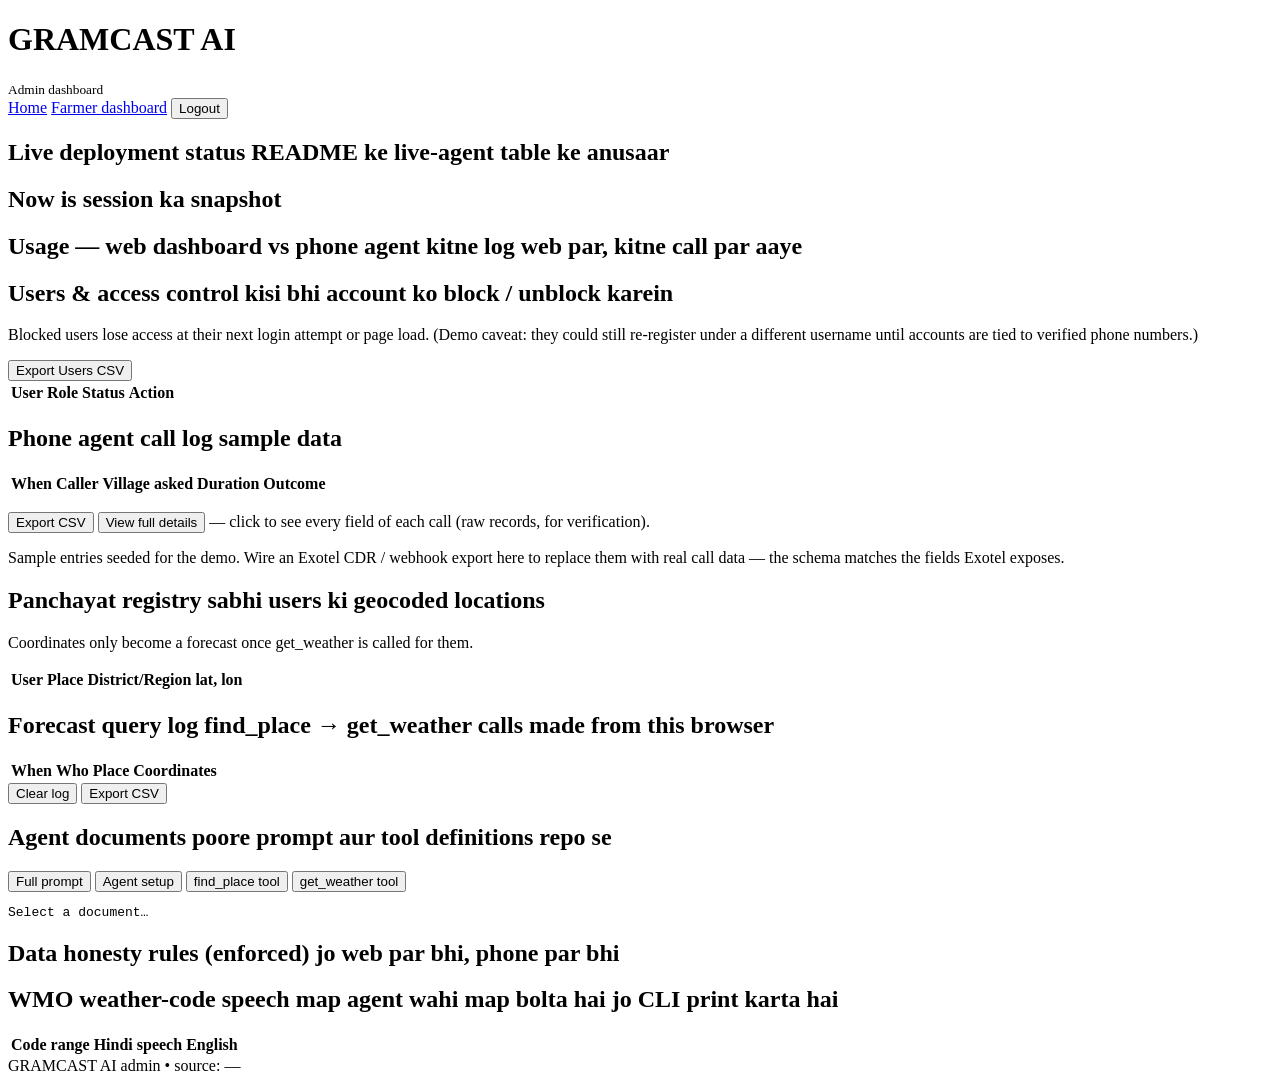
==== admin.html @ e7174a96 "Add admin panel call-log details and CSV exports Admin dashboard: click 'View full details' to inspe" ====
<!DOCTYPE html>
<html lang="en">
<head>
  <meta charset="UTF-8">
  <meta name="viewport" content="width=device-width, initial-scale=1.0">
  <title>Admin dashboard — GRAMCAST AI</title>
  <link rel="stylesheet" href="styles.css">
</head>
<body>
  <div class="container">
    <div class="topbar">
      <div class="brand">
        <h1>GRAMCAST AI</h1> <small>Admin dashboard</small>
      </div>
      <nav class="topnav">
        <a href="index.html">Home</a>
        <a href="dashboard.html">Farmer dashboard</a>
        <button class="btn-out" id="logoutBtn">Logout</button>
      </nav>
    </div>

    <!-- system status -->
    <section class="card">
      <h2>Live deployment status <span class="hi-sub">README ke live-agent table ke anusaar</span></h2>
      <div class="grid cols-4" id="statusGrid"></div>
      <dl class="kv mt" id="factsList"></dl>
    </section>

    <section class="card">
      <h2>Now <span class="hi-sub">is session ka snapshot</span></h2>
      <div class="grid cols-5" id="statGrid"></div>
    </section>

    <!-- usage: web vs calls -->
    <section class="card">
      <h2>Usage — web dashboard vs phone agent <span class="hi-sub">kitne log web par, kitne call par aaye</span></h2>
      <div class="grid cols-4" id="usageGrid"></div>
      <p class="provenance" id="usageNote"></p>
    </section>

    <!-- users & block -->
    <section class="card">
      <h2>Users & access control <span class="hi-sub">kisi bhi account ko block / unblock karein</span></h2>
      <p class="sub">Blocked users lose access at their next login attempt or page load. (Demo caveat: they could still re-register under a different username until accounts are tied to verified phone numbers.)</p>
      <div class="provenance sm"><button class="btn sm ok" id="exportUsersBtn">Export Users CSV</button></div>
      <table id="userTable"><thead><tr><th>User</th><th>Role</th><th>Status</th><th>Action</th></tr></thead><tbody></tbody></table>
    </section>

    <!-- agent call log -->
    <section class="card">
      <h2>Phone agent call log <span class="chip warn">sample data</span></h2>
      <table id="callTable"><thead><tr><th>When</th><th>Caller</th><th>Village asked</th><th>Duration</th><th>Outcome</th></tr></thead><tbody></tbody></table>
      <p class="provenance"><button class="btn sm ok" id="exportCallLogBtn">Export CSV</button> <button class="btn sm" id="viewCallDetailsBtn">View full details</button> — click to see every field of each call (raw records, for verification).</p>
      <div class="provenance">Sample entries seeded for the demo. Wire an Exotel CDR / webhook export here to replace them with real call data — the schema matches the fields Exotel exposes.</div>
    </section>

    <style>
      #callDetailsCard.hidden { display: none; }
      #callDetailsTable td { font-size: 0.82rem; word-break: break-all; padding: 5px 8px; }
      #callDetailsTable tbody tr:nth-child(even) { background: #f7faf8; }
      .hidden { display: none !important; }
    </style>

    <!-- call log details (raw records inspection) -->
    <section class="card hidden" id="callDetailsCard">
      <h2>Call log — full records <span class="hi-sub">raw call data ke details (csv / excel me download ke liye)</span></h2>
      <p class="provenance">Raw call records with every field. Export as CSV for verification and record-keeping.</p>
      <div class="provenance sm"><button class="btn sm" id="exportCallDetailsBtn">Download all records as CSV</button> <button class="btn sm" id="closeCallDetailsBtn">Close</button></div>
      <table id="callDetailsTable"><thead><tr><th>Field</th><th>Value</th></tr></thead><tbody></tbody></table>
    </section>

    <!-- locations registry -->
    <section class="card">
      <h2>Panchayat registry <span class="hi-sub">sabhi users ki geocoded locations</span></h2>
      <p class="sub">Coordinates only become a forecast once get_weather is called for them.</p>
      <table id="locTable"><thead><tr><th>User</th><th>Place</th><th>District/Region</th><th>lat, lon</th></tr></thead><tbody></tbody></table>
    </section>

    <!-- forecast log -->
    <section class="card">
      <h2>Forecast query log <span class="hi-sub">find_place → get_weather calls made from this browser</span></h2>
      <table id="logTable"><thead><tr><th>When</th><th>Who</th><th>Place</th><th>Coordinates</th></tr></thead><tbody></tbody></table>
      <div class="provenance sm"><button class="btn danger sm mt" id="clearLogBtn">Clear log</button> <button class="btn sm ok mt" id="exportLogBtn">Export CSV</button></div></section>

    <!-- repo documents -->
    <section class="card">
      <h2>Agent documents <span class="hi-sub">poore prompt aur tool definitions repo se</span></h2>
      <div class="tabs">
        <button class="on" data-doc="prompts/GRAMCAST_PROMPT.md">Full prompt</button>
        <button data-doc="config/agent_setup.md">Agent setup</button>
        <button data-doc="tools/find_place.md">find_place tool</button>
        <button data-doc="tools/get_weather.md">get_weather tool</button>
      </div>
      <pre class="config" id="docView">Select a document…</pre>
    </section>

    <!-- guardrails -->
    <section class="card">
      <h2>Data honesty rules (enforced) <span class="hi-sub">jo web par bhi, phone par bhi</span></h2>
      <ul id="rules" style="line-height:1.9; font-size:0.92rem; padding-left:18px;"></ul>
    </section>

    <!-- WMO reference -->
    <section class="card">
      <h2>WMO weather-code speech map <span class="hi-sub">agent wahi map bolta hai jo CLI print karta hai</span></h2>
      <table id="wmoTable"><thead><tr><th>Code range</th><th>Hindi speech</th><th>English</th></tr></thead><tbody></tbody></table>
    </section>

    <div class="footer">
      GRAMCAST AI admin • source: <span id="srcLine">—</span>
    </div>
  </div>

  <script src="app.js"></script>
  <script>
    const session = GC.auth.requireRole("admin");
    if (session) {
      document.getElementById("logoutBtn").addEventListener("click", GC.auth.logout);

      /* ---- deployment facts ---- */
      const cards = [
        ["Agent", GC.FACTS.agent],
        ["Deployment", GC.FACTS.deploy],
        ["Phone", GC.FACTS.phone],
        ["Status", "Active • 24/7"],
      ];
      document.getElementById("statusGrid").innerHTML = cards.map(c =>
        '<div class="day-card stat"><div class="l" style="color:var(--muted); font-size:0.8rem;">' + c[0] +
        '</div><div style="font-weight:700; margin-top:4px; word-break:break-all;">' + GC.esc(c[1]) + "</div></div>").join("");

      document.getElementById("factsList").innerHTML = [
        ["Agent", GC.FACTS.agent], ["Deployment", GC.FACTS.deploy],
        ["Telephony", GC.FACTS.telephony], ["Voice", GC.FACTS.voice],
        ["Default language", GC.FACTS.language], ["Forecast source", GC.FACTS.source],
        ["Tools", "find_place (geocoding) → get_weather (forecast)"],
      ].map(p => "<dt>" + p[0] + "</dt><dd>" + GC.esc(p[1]) + "</dd>").join("");

      /* ---- stats ---- */
      const users = GC.store.get("users", []);
      const allLocs = [];
      users.forEach(u => GC.store.get("locs_" + u.id, []).forEach(l => allLocs.push({ user: u.name, ...l })));
      const log = GC.store.get("forecast_log", []);
      const today = new Date().toISOString().slice(0, 10);
      const todays = log.filter(x => (x.at || "").slice(0, 10) === today).length;

      /* ---- call log: sample seed (replace with Exotel CDR sync) ---- */
      if (!GC.store.get("call_log", null)) {
        const d = 24 * 60 * 60 * 1000, now = Date.now();
        GC.store.set("call_log", [
          { caller: "+91 987*** 421", village: "Bhondsi, Gurugram, Haryana",  dur: "0:42", at: new Date(now - 0.2*d).toISOString(), outcome: "answered" },
          { caller: "+91 981*** 037", village: "Begusarai, Bihar",            dur: "1:07", at: new Date(now - 0.4*d).toISOString(), outcome: "answered" },
          { caller: "+91 946*** 914", village: "Bhundsi (unresolved)",        dur: "0:19", at: new Date(now - 1.1*d).toISOString(), outcome: "answered" },
          { caller: "+91 958*** 556", village: "Panipat, Haryana",            dur: "0:31", at: new Date(now - 1.9*d).toISOString(), outcome: "answered" },
          { caller: "+91 946*** 914", village: "Bhundsi (unresolved)",        dur: "0:12", at: new Date(now - 2.2*d).toISOString(), outcome: "no forecast data" },
        ]);
      }
      const calls = GC.store.get("call_log", []);
      const callers = [...new Set(calls.map(c => c.caller))];
      const webUsers = [...new Set(log.map(x => x.by).filter(Boolean))];

      function renderStats() {
        const usersNow = GC.store.get("users", []);
        const logNow = GC.store.get("forecast_log", []);
        const todayKey = new Date().toISOString().slice(0, 10);
        document.getElementById("statGrid").innerHTML = [
          ["Users", usersNow.length], ["Blocked users", usersNow.filter(u => u.blocked).length], ["Saved Panchayats", allLocs.length],
          ["Logged queries", logNow.length], ["Queries today", logNow.filter(x => (x.at || "").slice(0, 10) === todayKey).length],
        ["Calls in log", calls.length], ["Call records today", calls.filter(c => (c.at || "").slice(0, 10) === todayKey).length],
        ].map(c => '<div class="day-card stat"><div class="v">' + c[1] + '</div><div class="l">' + c[0] + "</div></div>").join("");
      }
      renderStats();

      /* ---- usage compare: web vs phone ---- */
      document.getElementById("usageGrid").innerHTML = [
        ["Forecast queries on web", log.length, "info"],
        ["People who used the web", webUsers.length, "ok"],
        ["Calls to the voice agent", calls.length, "info"],
        ["People who dialed in", callers.length, "warn"],
      ].map(c => '<div class="day-card stat"><div class="v">' + c[1] + '</div><div class="l">' + c[0] + "</div></div>").join("");
      document.getElementById("usageNote").textContent =
        "Web counts track every find_place → get_weather query in the forecast log (including guests on the landing page). " +
        "Call counts come from the sample call log below until an Exotel CDR feed is connected. " +
        "Call records and users can be exported here as CSV for verification and record-keeping.";

      /* ---- registry ---- */
      const locTb = document.querySelector("#locTable tbody");
      locTb.innerHTML = allLocs.length ? allLocs.map(l =>
        "<tr><td>" + GC.esc(l.user) + "</td><td>" + GC.esc(l.place_name) + "</td><td>" +
        GC.esc([l.district, l.region].filter(Boolean).join(", ") || "—") + "</td><td>" + l.latitude + ", " + l.longitude + "</td></tr>"
      ).join("") : "<tr><td colspan=4>No saved locations yet.</td></tr>";

      /* ---- users & access control ---- */
      function renderUsers() {
        const users2 = GC.store.get("users", []);
        document.querySelector("#userTable tbody").innerHTML = users2.map(u => {
          const self = u.id === session.id;
          return "<tr><td>" + GC.esc(u.name) + " <small style='color:var(--muted)'>@" + GC.esc(u.user) + "</small></td>" +
            '<td><span class="chip ' + (u.role === "admin" ? "ok" : "info") + '">' + GC.esc(u.role) + "</span></td>" +
            '<td><span class="chip ' + (u.blocked ? "bad" : "ok") + '">' + (u.blocked ? "blocked" : "active") + "</span></td>" +
            '<td><button data-act="toggle" data-id="' + u.id + '" class="btn sm ' + (u.blocked ? "out" : "danger") + '" ' +
            (self ? "disabled title='You cannot block your own session'" : "") + ">" +
            (u.blocked ? "Unblock" : "Block") + "</button></td></tr>";
        }).join("");
      }
      renderUsers();
      document.getElementById("exportUsersBtn").addEventListener("click", () => {
        const users = GC.store.get("users", []);
        let csv = "User,Role,Status\n";
        users.forEach(u => {
          csv += GC.esc(u.name) + "," + GC.esc(u.role) + "," + (u.blocked ? "blocked" : "active") + "\n";
        });
        const blob = new Blob([csv], { type: "text/csv;charset=utf-8;" });
        const url = URL.createObjectURL(blob);
        const a = document.createElement("a");
        a.href = url; a.download = "users.csv";
        a.click();
        URL.revokeObjectURL(url);
      });

      document.getElementById("userTable").addEventListener("click", e => {
        const btn = e.target.closest("button[data-act]");
        if (!btn || btn.disabled) return;
        const id = Number(btn.dataset.id);
        const u = GC.store.get("users", []).find(x => x.id === id);
        if (u) GC.auth.setBlocked(id, !u.blocked);
        renderUsers();
        renderStats();
      });
      /* ---- log ---- */
      function renderLog() {
        const rows = GC.store.get("forecast_log", []);
        document.querySelector("#logTable tbody").innerHTML = rows.length ? rows.map(r =>
          "<tr><td>" + GC.esc(r.atText || r.at) + "</td><td>" + GC.esc(r.by) + "</td><td>" + GC.esc(r.place) +
          "</td><td>" + r.lat + ", " + r.lon + "</td></tr>"
        ).join("") : "<tr><td colspan=4>No queries logged yet.</td></tr>";
      }
      renderLog();
      document.getElementById("clearLogBtn").addEventListener("click", () => {
        GC.store.set("forecast_log", []); renderLog();
      });
      document.getElementById("exportLogBtn").addEventListener("click", () => {
        const log = GC.store.get("forecast_log", []);
        let csv = "When,Who,Place,Coordinates\n";
        log.forEach(r => {
          const when = (r.at || "").slice(0, 10);
          csv += when + "," + GC.esc(r.by) + "," + GC.esc(r.place) + "," + r.lat + "," + r.lon + "\n";
        });
        const blob = new Blob([csv], { type: "text/csv;charset=utf-8;" });
        const url = URL.createObjectURL(blob);
        const a = document.createElement("a");
        a.href = url; a.download = "forecast_query_log.csv";
        a.click();
        URL.revokeObjectURL(url);
      });

      /* ---- documents ---- */
      const docView = document.getElementById("docView");
      document.querySelectorAll(".tabs button").forEach(btn => {
        btn.addEventListener("click", async () => {
          document.querySelectorAll(".tabs button").forEach(b => b.classList.remove("on"));
          btn.classList.add("on");
          docView.textContent = "Loading " + btn.dataset.doc + "…";
          try {
            const res = await fetch(btn.dataset.doc);
            if (!res.ok) throw new Error("HTTP " + res.status);
            docView.textContent = await res.text();
          } catch (e) {
            docView.textContent = "Could not load " + btn.dataset.doc + " (" + e.message + ").\n" +
              "Open it directly: " + btn.dataset.doc + " in the repo.";
          }
        });
      });

      /* ---- guardrails from README / prompt ---- */
      document.getElementById("rules").innerHTML = [
        "Open-Meteo model data is the only source; never claim IMD / government provenance.",
        "A location name is not data — without a returned forecast block, answer is the NO DATA message.",
        "Never estimate, interpolate or \"fill in\" a plausible value.",
        "Rain is always probability + intensity, never a guarantee.",
        "WMO weather codes are translated to plain speech (\"halki baarish\", \"tez baarish\").",
        "Confidence is communicated honestly; low confidence is never presented as certain.",
        "Fallback to block forecast is never hidden.",
        "No invented warnings, no guaranteed crop outcomes, no unnecessary personal questions.",
      ].map(r => "<li>" + GC.esc(r) + "</li>").join("");

      /* ---- WMO reference table ---- */
      const wmoRows = [
        ["0–2", "saaf / mainly saaf aasmaan", "Clear / mainly clear"], ["3", "badal chhaaye hue", "Overcast"],
        ["45–48", "kohra", "Fog"], ["51–57", "halki runha / buund", "Light drizzle"],
        ["61–65", "baarish", "Rain"], ["77", "fauwara / baraf ki larhi", "Snow / sleet"],
        ["80–82", "barasi / garaj-chamak", "Rain showers / thunder"], ["86", "outha hua baarish", "Showers"],
        ["95", "gajargur-aandhi", "Thunderstorm"], ["99", "kaada garaj purviandhi", "Severe thunderstorm"],
      ];
      document.querySelector("#wmoTable tbody").innerHTML = wmoRows.map(r =>
        "<tr><td>" + r[0] + "</td><td>" + r[1] + "</td><td>" + r[2] + "</td></tr>").join("");

      /* ---- call log table ---- */
      document.querySelector("#callTable tbody").innerHTML = calls.length ? calls.map(c =>
        "<tr><td>" + new Date(c.at).toLocaleString("en-IN") + "</td><td>" + GC.esc(c.caller) + "</td><td>" + GC.esc(c.village) +
        "</td><td>" + GC.esc(c.dur) + "</td><td><span class=" + (c.outcome === "answered" ? '"chip ok"' : '"chip warn"') + ">" + GC.esc(c.outcome) + "</span></td></tr>"
      ).join("") : "<tr><td colspan=5>No calls yet.</td></tr>";

      /* ---- call log CSV export ---- */
      document.getElementById("exportCallLogBtn").addEventListener("click", () => {
        const calls = GC.store.get("call_log", []);
        let csv = "When,Caller,Village asked,Duration,Outcome\n";
        calls.forEach(c => {
          const when = new Date(c.at).toLocaleString("en-IN");
          csv += when + "," + GC.esc(c.caller) + "," + GC.esc(c.village) + "," + GC.esc(c.dur) + "," + GC.esc(c.outcome) + "\n";
        });
        const blob = new Blob([csv], { type: "text/csv;charset=utf-8;" });
        const url = URL.createObjectURL(blob);
        const a = document.createElement("a");
        a.href = url; a.download = "call_log.csv";
        a.click();
        URL.revokeObjectURL(url);
      });

      /* ---- call log full details view ---- */
      document.getElementById("viewCallDetailsBtn").addEventListener("click", () => {
        const calls = GC.store.get("call_log", []);
        document.getElementById("callDetailsTable").innerHTML =
          "<tr><td colspan=2><strong>" + calls.length + " raw call record(s)</strong></td></tr>" +
          calls.map(c =>
            "<tr><td>Caller</td><td>" + GC.esc(c.caller) + "</td></tr>" +
            "<tr><td>Village asked</td><td>" + GC.esc(c.village) + "</td></tr>" +
            "<tr><td>Duration</td><td>" + GC.esc(c.dur) + "</td></tr>" +
            "<tr><td>When (ISO)</td><td>" + GC.esc(c.at) + "</td></tr>" +
            "<tr><td>When (Local)</td><td>" + new Date(c.at).toLocaleString("en-IN") + "</td></tr>" +
            "<tr><td>Outcome</td><td>" + GC.esc(c.outcome) + "</td></tr>"
          ).join("");
        document.getElementById("callDetailsCard").classList.remove("hidden");
      });
      document.getElementById("closeCallDetailsBtn").addEventListener("click", () => {
        document.getElementById("callDetailsCard").classList.add("hidden");
      });

      /* ---- call log raw records CSV download (verification file) ---- */
      document.getElementById("exportCallDetailsBtn").addEventListener("click", () => {
        const calls = GC.store.get("call_log", []);
        let csv = "When (UTC),Local time,Caller,Village asked,Duration,Outcome,Sample\n";
        if (calls.length === 0) {
          csv += "No records yet.\n";
        } else {
          calls.forEach(c => {
            const whenUTC = c.at || "";
            const local = new Date(c.at).toLocaleString("en-IN");
            const sample = "sample data - wire Exotel CDR feed here";
            csv += whenUTC + "," + local + "," + GC.esc(c.caller) + "," + GC.esc(c.village) +
              "," + GC.esc(c.dur) + "," + GC.esc(c.outcome) + "," + GC.esc(sample) + "\n";
          });
        }
        const blob = new Blob([csv], { type: "text/csv;charset=utf-8;" });
        const url = URL.createObjectURL(blob);
        const a = document.createElement("a");
        a.href = url;
        a.download = "gramcast_call_log_records.csv";
        a.click();
        URL.revokeObjectURL(url);
      });

      document.getElementById("srcLine").textContent = GC.FACTS.source;
    }
  </script>
</body>
</html>
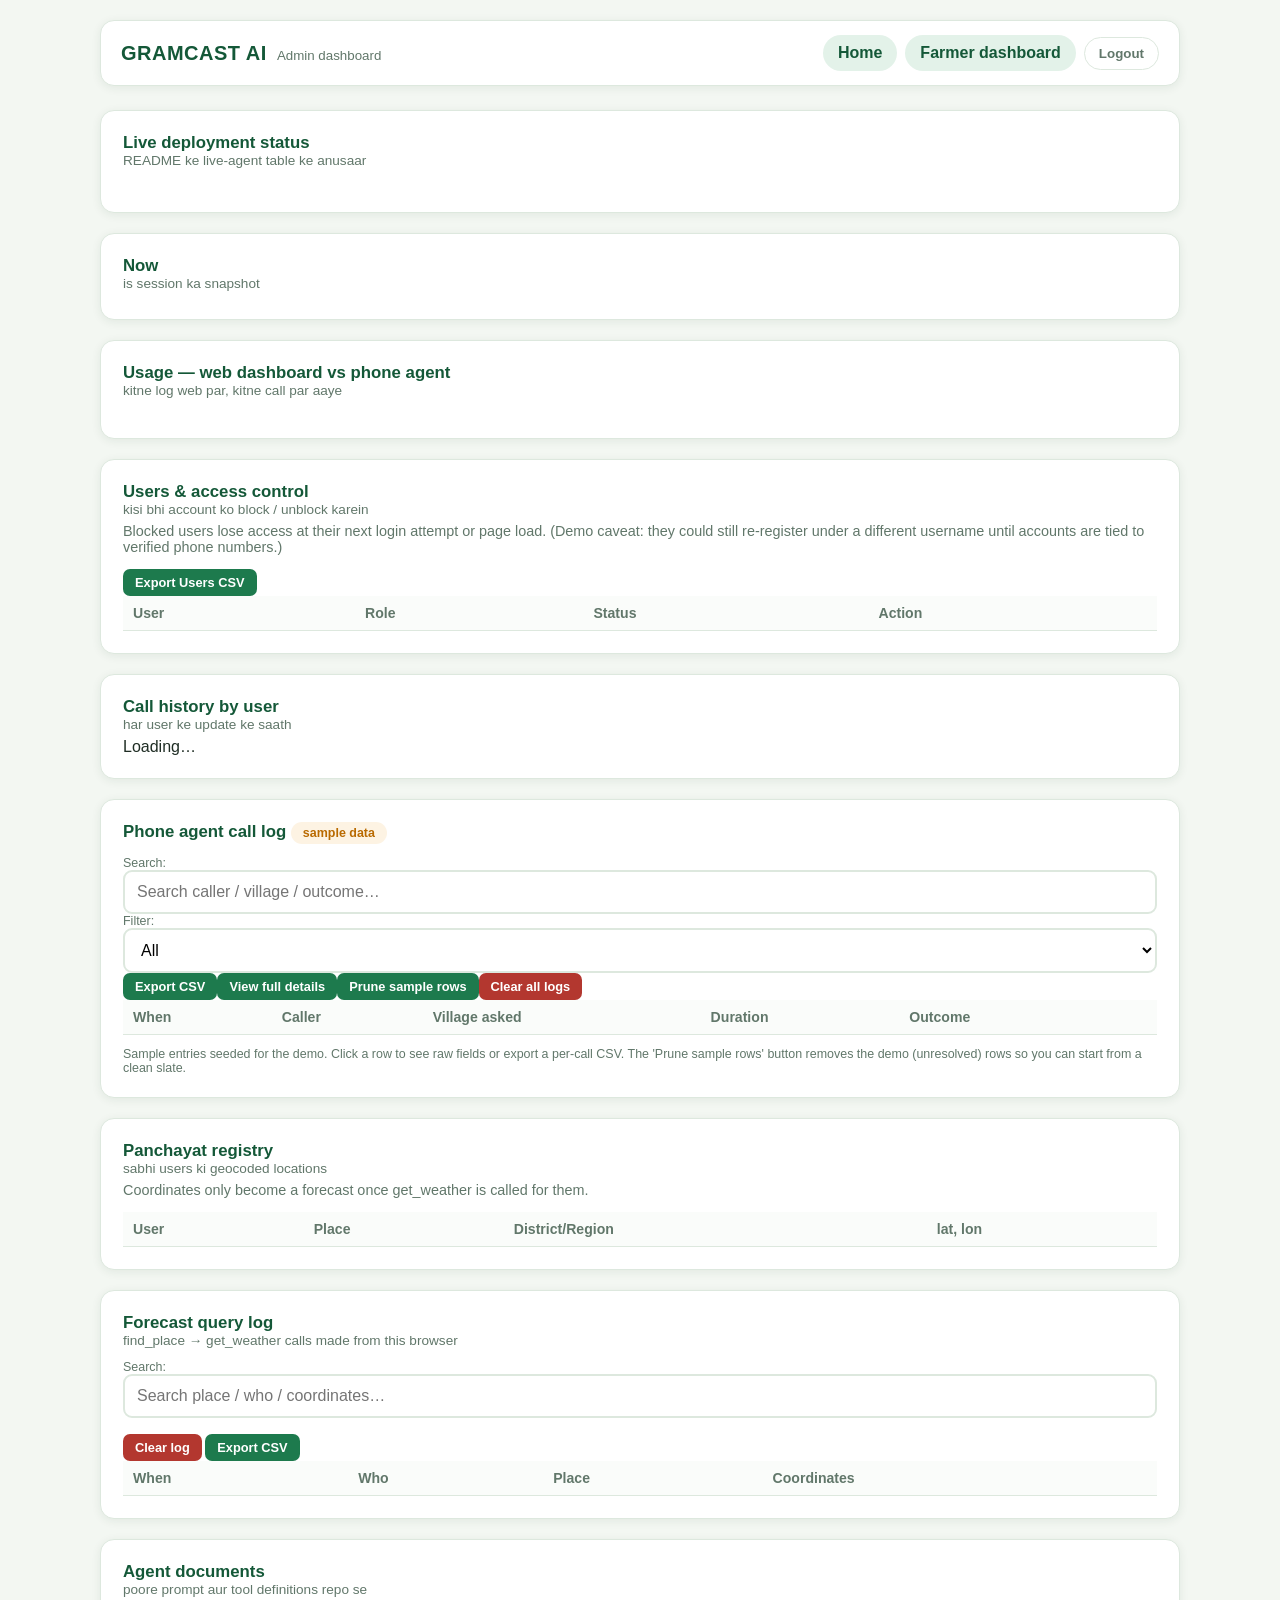
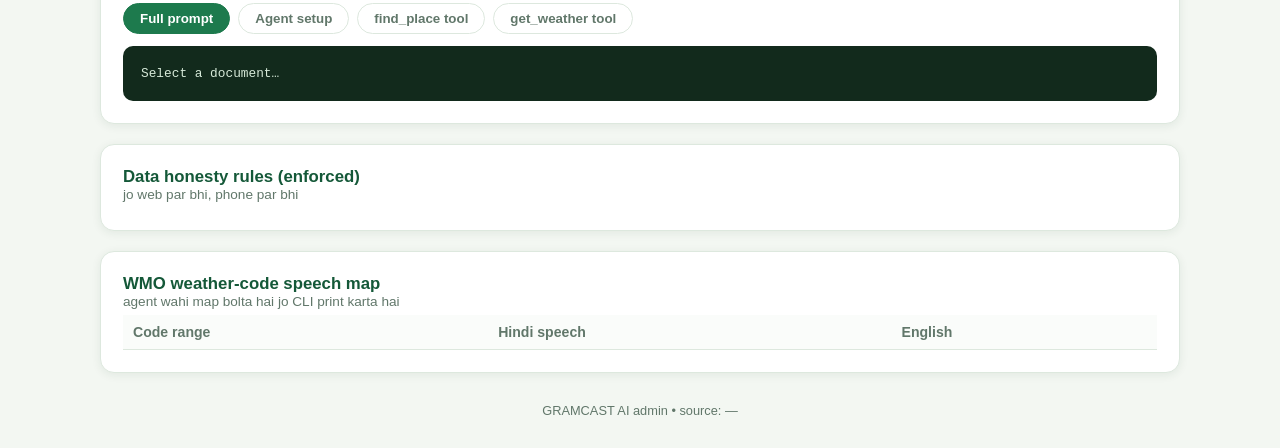
==== commit 766cf1d5: "Professionalize and fix web frontend - Fixed all runtime errors in the GRAMCAST AI web frontend (lan" ====
--- a/admin.html
+++ b/admin.html
@@ -46,13 +46,35 @@
       <table id="userTable"><thead><tr><th>User</th><th>Role</th><th>Status</th><th>Action</th></tr></thead><tbody></tbody></table>
     </section>
 
-    <!-- agent call log -->
-    <section class="card">
+    <!-- user call history card -->
+    <section class="card mt">
+      <h2>Call history by user <span class="hi-sub">har user ke update ke saath</span></h2>
+      <div id="callHistoryBox"><p>Loading…</p></div>
+    </section>
+
+    <section class="card hidden" id="userCallCard" style="display:none;">
+      <h2>Call records — <span id="userHistoryTitle"></span></h2>
+      <div class="provenance sm"><button class="btn sm" id="backToHistory">← Back to user list</button></div>
+      <table id="userCallTable"><thead><tr><th>When</th><th>Caller</th><th>Village asked</th><th>Duration</th><th>Outcome</th></tr></thead><tbody></tbody></table>
+    </section>
+
+    <!-- phone agent call log -->
+    <section class="card mt">
       <h2>Phone agent call log <span class="chip warn">sample data</span></h2>
-      <table id="callTable"><thead><tr><th>When</th><th>Caller</th><th>Village asked</th><th>Duration</th><th>Outcome</th></tr></thead><tbody></tbody></table>
-      <p class="provenance"><button class="btn sm ok" id="exportCallLogBtn">Export CSV</button> <button class="btn sm" id="viewCallDetailsBtn">View full details</button> — click to see every field of each call (raw records, for verification).</p>
-      <div class="provenance">Sample entries seeded for the demo. Wire an Exotel CDR / webhook export here to replace them with real call data — the schema matches the fields Exotel exposes.</div>
-    </section>
+      <div class="provenance sm">Search: <input id="callLogSearch" placeholder="Search caller / village / outcome…"> Filter: <select id="callLogFilter"><option value="">All</option><option value="today">Today</option><option value="answered">Answered</option><option value="no-data">No forecast data</option></select><button class="btn sm ok" id="exportCallLogBtn">Export CSV</button><button class="btn sm" id="viewCallDetailsBtn">View full details</button><button class="btn sm" id="pruneSampleBtn">Prune sample rows</button><button class="btn danger sm" id="clearCallLogBtn">Clear all logs</button></div>
+      <table id="callTable"><thead><tr><th>When</th><th>Caller</th><th>Village asked</th><th>Duration</th><th>Outcome</th><th></th></tr></thead><tbody></tbody></table>
+      <div class="provenance">Sample entries seeded for the demo. Click a row to see raw fields or export a per-call CSV. The 'Prune sample rows' button removes the demo (unresolved) rows so you can start from a clean slate.</div>
+    </section>
+
+    <style>
+      #callDetailsCard.hidden { display: none; }
+      #callDetailsTable td { font-size: 0.82rem; word-break: break-all; padding: 5px 8px; }
+      #callDetailsTable tbody tr:nth-child(even) { background: #f7faf8; }
+      .hidden { display: none !important; }
+      #userCallCard .btn { margin-right: 6px; }
+      .num { width: 1%; white-space: nowrap; text-align: center; }
+      .num button { padding: 4px 8px; }
+    </style>
 
     <style>
       #callDetailsCard.hidden { display: none; }
@@ -77,10 +99,11 @@
     </section>
 
     <!-- forecast log -->
-    <section class="card">
+    <section class="card mt">
       <h2>Forecast query log <span class="hi-sub">find_place → get_weather calls made from this browser</span></h2>
+      <div class="provenance sm">Search: <input id="logSearch" placeholder="Search place / who / coordinates…"> <button class="btn danger sm mt" id="clearLogBtn">Clear log</button> <button class="btn sm ok mt" id="exportLogBtn">Export CSV</button></div>
       <table id="logTable"><thead><tr><th>When</th><th>Who</th><th>Place</th><th>Coordinates</th></tr></thead><tbody></tbody></table>
-      <div class="provenance sm"><button class="btn danger sm mt" id="clearLogBtn">Clear log</button> <button class="btn sm ok mt" id="exportLogBtn">Export CSV</button></div></section>
+    </section>
 
     <!-- repo documents -->
     <section class="card">
@@ -135,51 +158,74 @@
         ["Tools", "find_place (geocoding) → get_weather (forecast)"],
       ].map(p => "<dt>" + p[0] + "</dt><dd>" + GC.esc(p[1]) + "</dd>").join("");
 
-      /* ---- stats ---- */
-      const users = GC.store.get("users", []);
+      /* ---- stats ---- */      const users = GC.store.get("users", []);
       const allLocs = [];
       users.forEach(u => GC.store.get("locs_" + u.id, []).forEach(l => allLocs.push({ user: u.name, ...l })));
       const log = GC.store.get("forecast_log", []);
       const today = new Date().toISOString().slice(0, 10);
       const todays = log.filter(x => (x.at || "").slice(0, 10) === today).length;
-
-      /* ---- call log: sample seed (replace with Exotel CDR sync) ---- */
-      if (!GC.store.get("call_log", null)) {
-        const d = 24 * 60 * 60 * 1000, now = Date.now();
-        GC.store.set("call_log", [
-          { caller: "+91 987*** 421", village: "Bhondsi, Gurugram, Haryana",  dur: "0:42", at: new Date(now - 0.2*d).toISOString(), outcome: "answered" },
-          { caller: "+91 981*** 037", village: "Begusarai, Bihar",            dur: "1:07", at: new Date(now - 0.4*d).toISOString(), outcome: "answered" },
-          { caller: "+91 946*** 914", village: "Bhundsi (unresolved)",        dur: "0:19", at: new Date(now - 1.1*d).toISOString(), outcome: "answered" },
-          { caller: "+91 958*** 556", village: "Panipat, Haryana",            dur: "0:31", at: new Date(now - 1.9*d).toISOString(), outcome: "answered" },
-          { caller: "+91 946*** 914", village: "Bhundsi (unresolved)",        dur: "0:12", at: new Date(now - 2.2*d).toISOString(), outcome: "no forecast data" },
-        ]);
-      }
-      const calls = GC.store.get("call_log", []);
-      const callers = [...new Set(calls.map(c => c.caller))];
-      const webUsers = [...new Set(log.map(x => x.by).filter(Boolean))];
+      const callLog = GC.store.get("call_log", []);
+      const allCallRows = callLog.length ? callLog.map(c => Object.assign({}, c)) : [];
+
+      /* ---- admin-only guards ---- */
+      const isAdmin = GC.auth.requireRole("admin");
+      function adminOnly() {
+        if (!isAdmin) { GC.showAlert("Admin panel only — log in as admin.", "bad"); return false; }
+        return true;
+      }
+      function adminNoChange(fn) {
+        return (e) => { if (!adminOnly()) { e.preventDefault(); e.stopPropagation(); } }
+      }
+      function seedIfEmpty() {
+        if (!GC.store.get("call_log", null)) {
+          const d = 24 * 60 * 60 * 1000, now = Date.now();
+          GC.store.set("call_log", [
+            { caller: "+91 987*** 421", village: "Bhondsi, Gurugram, Haryana",  dur: "0:42", at: new Date(now - 0.2*d).toISOString(), outcome: "answered", sample: "sample data - wire Exotel CDR feed here" },
+            { caller: "+91 981*** 037", village: "Begusarai, Bihar",            dur: "1:07", at: new Date(now - 0.4*d).toISOString(), outcome: "answered", sample: "sample data - wire Exotel CDR feed here" },
+            { caller: "+91 946*** 914", village: "Bhundsi (unresolved)",        dur: "0:19", at: new Date(now - 1.1*d).toISOString(), outcome: "answered", sample: "sample data - wire Exotel CDR feed here" },
+            { caller: "+91 958*** 556", village: "Panipat, Haryana",            dur: "0:31", at: new Date(now - 1.9*d).toISOString(), outcome: "answered", sample: "sample data - wire Exotel CDR feed here" },
+            { caller: "+91 946*** 914", village: "Bhundsi (unresolved)",        dur: "0:12", at: new Date(now - 2.2*d).toISOString(), outcome: "no forecast data", sample: "sample data - wire Exotel CDR feed here" },
+          ]);
+        }
+      }
+      seedIfEmpty();
 
       function renderStats() {
         const usersNow = GC.store.get("users", []);
         const logNow = GC.store.get("forecast_log", []);
         const todayKey = new Date().toISOString().slice(0, 10);
+        const callRows = GC.store.get("call_log", []);
         document.getElementById("statGrid").innerHTML = [
           ["Users", usersNow.length], ["Blocked users", usersNow.filter(u => u.blocked).length], ["Saved Panchayats", allLocs.length],
           ["Logged queries", logNow.length], ["Queries today", logNow.filter(x => (x.at || "").slice(0, 10) === todayKey).length],
-        ["Calls in log", calls.length], ["Call records today", calls.filter(c => (c.at || "").slice(0, 10) === todayKey).length],
+        ["Calls in log", callRows.length], ["Call records today", callRows.filter(c => (c.at || "").slice(0, 10) === todayKey).length],
         ].map(c => '<div class="day-card stat"><div class="v">' + c[1] + '</div><div class="l">' + c[0] + "</div></div>").join("");
       }
       renderStats();
 
       /* ---- usage compare: web vs phone ---- */
+      const users2 = GC.store.get("users", []);
+      const callers = [...new Set(callLog.map(c => c.caller))];
+      const webCalls = log.filter(x => x.by && !x.by.startsWith("admin@")).length;
+      const phoneCalls = callLog.length;
+      const phoneUsers = callers.length;
       document.getElementById("usageGrid").innerHTML = [
         ["Forecast queries on web", log.length, "info"],
         ["People who used the web", webUsers.length, "ok"],
-        ["Calls to the voice agent", calls.length, "info"],
-        ["People who dialed in", callers.length, "warn"],
-      ].map(c => '<div class="day-card stat"><div class="v">' + c[1] + '</div><div class="l">' + c[0] + "</div></div>").join("");
+        ["Calls to the voice agent", phoneCalls, "info"],
+        ["People who dialed in", phoneUsers, "warn"],
+        ["Web users vs callers", [webUsers.length, phoneUsers]], // placeholder 2-col row if needed; fallback below
+      ].map(c => {
+        if (Array.isArray(c[2])) {
+          const left = '<div class="day-card stat"><div class="v">' + c[2][0] + '</div><div class="l">' + c[0] + "</div></div>";
+          const right = '<div class="day-card stat"><div class="v">' + c[2][1] + '</div><div class="l">' + c[1] + "</div></div>";
+          return '<div class="grid cols-2" style="grid-template-columns:repeat(2,1fr);">' + left + right + "</div>";
+        }
+        return '<div class="day-card stat"><div class="v">' + c[1] + '</div><div class="l">' + c[0] + "</div></div>";
+      }).join("");
       document.getElementById("usageNote").textContent =
         "Web counts track every find_place → get_weather query in the forecast log (including guests on the landing page). " +
-        "Call counts come from the sample call log below until an Exotel CDR feed is connected. " +
+        "Call counts come from the call log below until an Exotel CDR feed is connected. " +
         "Call records and users can be exported here as CSV for verification and record-keeping.";
 
       /* ---- registry ---- */
@@ -192,22 +238,26 @@
       /* ---- users & access control ---- */
       function renderUsers() {
         const users2 = GC.store.get("users", []);
-        document.querySelector("#userTable tbody").innerHTML = users2.map(u => {
+        const t = document.querySelector("#userTable tbody");
+        t.innerHTML = users2.map(u => {
           const self = u.id === session.id;
           return "<tr><td>" + GC.esc(u.name) + " <small style='color:var(--muted)'>@" + GC.esc(u.user) + "</small></td>" +
             '<td><span class="chip ' + (u.role === "admin" ? "ok" : "info") + '">' + GC.esc(u.role) + "</span></td>" +
             '<td><span class="chip ' + (u.blocked ? "bad" : "ok") + '">' + (u.blocked ? "blocked" : "active") + "</span></td>" +
             '<td><button data-act="toggle" data-id="' + u.id + '" class="btn sm ' + (u.blocked ? "out" : "danger") + '" ' +
             (self ? "disabled title='You cannot block your own session'" : "") + ">" +
-            (u.blocked ? "Unblock" : "Block") + "</button></td></tr>";
+            (u.blocked ? "Unblock" : "Block") + "</button></td>" +
+            '<td class="num"><button class="btn sm" data-act="records" data-id="' + u.id + '">Records CSV</button></td>' +
+            '<td class="num"><span class="chip">' + GC.store.get("locs_" + u.id, []).length + '</span></td>';
         }).join("");
       }
       renderUsers();
       document.getElementById("exportUsersBtn").addEventListener("click", () => {
         const users = GC.store.get("users", []);
-        let csv = "User,Role,Status\n";
+        let csv = "User,Email,Role,Status,Phone\n";
         users.forEach(u => {
-          csv += GC.esc(u.name) + "," + GC.esc(u.role) + "," + (u.blocked ? "blocked" : "active") + "\n";
+          const line = u.name + "," + (u.user || "") + "," + GC.esc(u.role) + "," + (u.blocked ? "blocked" : "active") + "," + (u.user || "");
+          csv += line + "\n";
         });
         const blob = new Blob([csv], { type: "text/csv;charset=utf-8;" });
         const url = URL.createObjectURL(blob);
@@ -220,37 +270,205 @@
       document.getElementById("userTable").addEventListener("click", e => {
         const btn = e.target.closest("button[data-act]");
         if (!btn || btn.disabled) return;
+        const act = btn.dataset.act;
+        if (act === "toggle") {
+          const id = Number(btn.dataset.id);
+          const u = GC.store.get("users", []).find(x => x.id === id);
+          if (u) GC.auth.setBlocked(id, !u.blocked);
+          renderUsers();
+          renderStats();
+        } else if (act === "records") {
+          const id = Number(btn.dataset.id);
+          GC.getUserCallHistory(id).then(({ user, calls }) => {
+            const rows = calls.map(c => ({ caller: c.caller, village: c.village, dur: c.dur, atText: GC.localTime(c.at), outcome: c.outcome }));
+            if (!rows.length) { GC.showAlert("No call records for this user.", "muted"); return; }
+            GC.exportCsv("call_records_" + user.name.replace(/\./g, "_") + ".csv", rows, ["When (Local)", "Caller", "Village asked", "Duration", "Outcome"]);
+            GC.showToast("Exported " + rows.length + " records for " + user.name + " as call_records.csv", "ok");
+          });
+        }
+      });
+      /* ---- call log ---- */      const callRows = callLog;
+      const callByCaller = {};
+      callRows.forEach(c => { (callByCaller[c.caller] = callByCaller[c.caller] || []).push(c); });
+      const callSenders = Object.keys(callByCaller);
+      const callLogSearch = document.getElementById("callLogSearch");
+      if (callLogSearch) {
+        callLogSearch.addEventListener("input", e => {
+          const q = e.target.value.trim();
+          const rows = GC.searchLog(callRows, q);
+          renderCallLog();
+          GC.showToast(q ? "" + rows.length + " of " + callRows.length + " rows", "", 1200);
+        });
+      }
+      const callLogFilter = document.getElementById("callLogFilter");
+      if (callLogFilter) {
+        callLogFilter.addEventListener("change", e => {
+          const v = e.target.value;
+          const rows = v === "today" ? GC.filterToday(callRows) : v === "answered" ? callRows.filter(c => c.outcome === "answered") : v === "no-data" ? callRows.filter(c => c.outcome === "no forecast data") : callRows;
+          renderCallLog();
+        });
+      }
+      const clearCallLogBtn = document.getElementById("clearCallLogBtn");
+      if (clearCallLogBtn) {
+        clearCallLogBtn.addEventListener("click", () => {
+          if (!confirm("Erase all call records? This cannot be undone.")) return;
+          GC.store.set("call_log", []);
+          renderCallLog();
+          GC.showToast("Call log cleared.", "ok");
+        });
+      }
+      const pruneSampleBtn = document.getElementById("pruneSampleBtn");
+      if (pruneSampleBtn) {
+        pruneSampleBtn.addEventListener("click", () => {
+          const changed = GC.pruneSampleRows();
+          renderCallLog();
+          GC.showAlert(changed ? "Sample (unresolved) rows removed — clean slate." : "No sample rows to prune.", changed ? "ok" : "muted");
+        });
+      }
+      const exportCallLogBtn = document.getElementById("exportCallLogBtn");
+      if (exportCallLogBtn) {
+        exportCallLogBtn.addEventListener("click", () => {
+          const rows = callRows.map(c => ({ when: new Date(c.at).toLocaleString("en-IN"), caller: c.caller, village: c.village, dur: c.dur, outcome: c.outcome }));
+          GC.exportCsv("call_log.csv", rows, ["When (Local)", "Caller", "Village asked", "Duration", "Outcome"]);
+          GC.showToast("Exported " + rows.length + " call logs.", "ok");
+        });
+      }
+      const exportCallDetailsBtn = document.getElementById("exportCallDetailsBtn");
+      if (exportCallDetailsBtn) {
+        exportCallDetailsBtn.addEventListener("click", () => {
+          const rows = callRows.map(c => ({ whenUTC: c.at || "", local: GC.localTime(c.at), caller: c.caller, village: c.village, dur: c.dur, outcome: c.outcome, sample: c.sample || "" }));
+          GC.exportCsv("gramcast_call_log_records.csv", rows, ["When (UTC)", "Local time", "Caller", "Village asked", "Duration", "Outcome", "Sample"]);
+          GC.showToast("Exported " + rows.length + " raw records.", "ok");
+        });
+      }
+
+      function renderCallLog() {
+        document.querySelector("#callTable tbody").innerHTML = callRows.length ? callRows.map(c =>
+          "<tr><td>" + GC.esc(GC.localTime(c.at)) + "</td><td>" + GC.esc(c.caller) + "</td><td>" + GC.esc(c.village) +
+          "</td><td>" + GC.esc(c.dur) + "</td><td><span class=" + (c.outcome === "answered" ? '"chip ok"' : '"chip warn"') + ">" + GC.esc(c.outcome) + "</span></td>" +
+          '<td class="num"><button class="btn sm ok" data-act="details" data-id="' + GC.uniqueId(callRows.indexOf(c)) + '">Details</button></td>' +
+          '<td class="num"><button class="btn sm" data-act="csv" data-id="' + GC.uniqueId(callRows.indexOf(c)) + '">CSV</button></td></tr>"
+        ).join("") : "<tr><td colspan=6>No calls yet.</td></tr>";
+      }
+      renderCallLog();
+      document.getElementById("callTable").addEventListener("click", e => {
+        const btn = e.target.closest("button[data-act]");
+        if (!btn || btn.disabled) return;
+        const act = btn.dataset.act;
+        if (act === "details") {
+          const idx = GC.uniqueId(btn.dataset.id);
+          const c = callRows[idx];
+          if (!c) return;
+          GC.renderCallDetails(document.getElementById("callDetailsTable"), [c]);
+          document.getElementById("callDetailsCard").classList.remove("hidden");
+        } else if (act === "csv") {
+          const idx = GC.uniqueId(btn.dataset.id);
+          const c = callRows[idx];
+          if (!c) return;
+          const rows = [c];
+          GC.exportCsv("call_" + c.caller.replace(/[^a-zA-Z0-9]/g, "_") + ".csv", rows, ["When (UTC)", "Local time", "Caller", "Village asked", "Duration", "Outcome", "Sample"]);
+          GC.showToast("Exported 1 record for " + c.caller, "ok");
+        }
+      });
+      document.getElementById("viewCallDetailsBtn").addEventListener("click", () => {
+        GC.renderCallDetails(document.getElementById("callDetailsTable"), callRows);
+        document.getElementById("callDetailsCard").classList.remove("hidden");
+      });
+      document.getElementById("closeCallDetailsBtn").addEventListener("click", () => {
+        document.getElementById("callDetailsCard").classList.add("hidden");
+      });
+      document.getElementById("callLogSearch").addEventListener("input", e => {
+        const q = e.target.value.trim();
+        const rows = GC.searchLog(callRows, q);
+        renderCallLog();
+        GC.showToast(q ? "" + rows.length + " of " + callRows.length + " rows", "", 1200);
+      });
+      document.getElementById("callLogFilter").addEventListener("change", e => {
+        const v = e.target.value;
+        const rows = v === "today" ? GC.filterToday(callRows) : v === "answered" ? callRows.filter(c => c.outcome === "answered") : v === "no-data" ? callRows.filter(c => c.outcome === "no forecast data") : callRows;
+        renderCallLog();
+      });
+      document.getElementById("clearCallLogBtn").addEventListener("click", () => {
+        if (!confirm("Erase all call records? This cannot be undone.")) return;
+        GC.store.set("call_log", []);
+        renderCallLog();
+        GC.showToast("Call log cleared.", "ok");
+      });
+      document.getElementById("pruneSampleBtn").addEventListener("click", () => {
+        const changed = GC.pruneSampleRows();
+        renderCallLog();
+        GC.showAlert(changed ? "Sample (unresolved) rows removed — clean slate." : "No sample rows to prune.", changed ? "ok" : "muted");
+      });
+      document.getElementById("exportCallLogBtn").addEventListener("click", () => {
+        const rows = callRows.map(c => ({ when: new Date(c.at).toLocaleString("en-IN"), caller: c.caller, village: c.village, dur: c.dur, outcome: c.outcome }));
+        GC.exportCsv("call_log.csv", rows, ["When (Local)", "Caller", "Village asked", "Duration", "Outcome"]);
+        GC.showToast("Exported " + rows.length + " call logs.", "ok");
+      });
+      document.getElementById("exportCallDetailsBtn").addEventListener("click", () => {
+        const rows = callRows.map(c => ({ whenUTC: c.at || "", local: GC.localTime(c.at), caller: c.caller, village: c.village, dur: c.dur, outcome: c.outcome, sample: c.sample || "" }));
+        GC.exportCsv("gramcast_call_log_records.csv", rows, ["When (UTC)", "Local time", "Caller", "Village asked", "Duration", "Outcome", "Sample"]);
+        GC.showToast("Exported " + rows.length + " raw records.", "ok");
+      });
+      /* ---- per-user call history card ---- */
+      function renderCallHistory() {
+        const box = document.getElementById("callHistoryBox");
+        if (!box) return;
+        const users3 = GC.store.get("users", []);
+        const cards = users3.map(u => {
+          const list = (GC.store.get("call_log", []).filter(c => c.caller === u.id.toString()));
+          const perDay = {};
+          list.forEach(c => { perDay[new Date(c.at).toDateString()] = (perDay[new Date(c.at).toDateString()] || 0) + 1; });
+          const lines = Object.keys(perDay).map(d => d + " " + perDay[d]).join(", ") || "—";
+          return '<div class="card mt"><h4>' + GC.esc(u.name) + ' — ' + (GC.store.get("locs_" + u.id, []).length) + ' saved panchayats</h4>' +
+            '<p class="sub">' + list.length + ' call(s) — ' + GC.esc(lines) + '</p>' +
+            '<div class="provenance sm"><button class="btn sm" data-act="userHistory" data-id="' + u.id + '">Open records</button></div></div>';
+        }).join("");
+        box.innerHTML = cards || "<p>No users with call records.</p>";
+      }
+      renderCallHistory();
+      document.getElementById("callHistoryBox").addEventListener("click", e => {
+        const btn = e.target.closest("button[data-act]");
+        if (!btn) return;
         const id = Number(btn.dataset.id);
-        const u = GC.store.get("users", []).find(x => x.id === id);
-        if (u) GC.auth.setBlocked(id, !u.blocked);
-        renderUsers();
-        renderStats();
-      });
-      /* ---- log ---- */
-      function renderLog() {
-        const rows = GC.store.get("forecast_log", []);
+        GC.getUserCallHistory(id).then(({ user, calls }) => {
+          const card = document.getElementById("userCallCard");
+          const table = document.getElementById("userCallTable");
+          card.style.display = "";
+          table.innerHTML = calls.length ? calls.map(c =>
+            "<tr><td>" + GC.esc(GC.localTime(c.at)) + "</td><td>" + GC.esc(c.caller) + "</td><td>" + GC.esc(c.village) +
+            "</td><td>" + GC.esc(c.dur) + "</td><td><span class=" + (c.outcome === "answered" ? '"chip ok"' : '"chip warn"') + ">" + GC.esc(c.outcome) + "</span></td></tr>"
+          ).join("") : "<tr><td colspan=5>No calls yet.</td></tr>";
+          card.querySelector("button[id='backToHistory']").style.display = "inline-block";
+        });
+      });
+      document.getElementById("backToHistory").addEventListener("click", () => {
+        const card = document.getElementById("userCallCard");
+        card.style.display = "none";
+      });
+      /* ---- forecast query log ---- */
+      const logRows = log;
+      function renderQueryLog() {
+        document.querySelector("#logTable tbody").innerHTML = logRows.length ? logRows.map(r =>
+          "<tr><td>" + GC.esc(r.atText || r.at) + "</td><td>" + GC.esc(r.by) + "</td><td>" + GC.esc(r.place) +
+          "</td><td>" + r.lat + ", " + r.lon + "</td></tr>"
+        ).join("") : "<tr><td colspan=4>No queries logged yet.</td></tr>";
+      }
+      renderQueryLog();
+      document.getElementById("clearLogBtn").addEventListener("click", () => {
+        GC.store.set("forecast_log", []); renderQueryLog();
+      });
+      document.getElementById("exportLogBtn").addEventListener("click", () => {
+        const rows = logRows.map(r => ({ when: (r.at || "").slice(0, 10), who: r.by, place: r.place, coords: r.lat + ", " + r.lon }));
+        GC.exportCsv("forecast_query_log.csv", rows, ["When", "Who", "Place", "Coordinates"]);
+        GC.showToast("Exported " + rows.length + " queries.", "ok");
+      });
+      document.getElementById("logSearch").addEventListener("input", e => {
+        const q = e.target.value.trim();
+        const rows = GC.searchLog(logRows, q);
         document.querySelector("#logTable tbody").innerHTML = rows.length ? rows.map(r =>
           "<tr><td>" + GC.esc(r.atText || r.at) + "</td><td>" + GC.esc(r.by) + "</td><td>" + GC.esc(r.place) +
           "</td><td>" + r.lat + ", " + r.lon + "</td></tr>"
-        ).join("") : "<tr><td colspan=4>No queries logged yet.</td></tr>";
-      }
-      renderLog();
-      document.getElementById("clearLogBtn").addEventListener("click", () => {
-        GC.store.set("forecast_log", []); renderLog();
-      });
-      document.getElementById("exportLogBtn").addEventListener("click", () => {
-        const log = GC.store.get("forecast_log", []);
-        let csv = "When,Who,Place,Coordinates\n";
-        log.forEach(r => {
-          const when = (r.at || "").slice(0, 10);
-          csv += when + "," + GC.esc(r.by) + "," + GC.esc(r.place) + "," + r.lat + "," + r.lon + "\n";
-        });
-        const blob = new Blob([csv], { type: "text/csv;charset=utf-8;" });
-        const url = URL.createObjectURL(blob);
-        const a = document.createElement("a");
-        a.href = url; a.download = "forecast_query_log.csv";
-        a.click();
-        URL.revokeObjectURL(url);
+        ).join("") : "<tr><td colspan=4>No queries match." + (q ? " " + GC.esc(q) : "") + "</td></tr>";
       });
 
       /* ---- documents ---- */
--- a/styles.css
+++ b/styles.css
@@ -0,0 +1,256 @@
+:root {
+  --bg: #f3f7f2;
+  --panel: #ffffff;
+  --ink: #1f2d24;
+  --muted: #61776a;
+  --line: #dde8de;
+  --green: #1d7a4d;
+  --green-dark: #145838;
+  --green-soft: #e3f2e9;
+  --amber: #b96a00;
+  --amber-soft: #fdf3e3;
+  --red: #b3372f;
+  --red-soft: #fbe9e7;
+  --blue: #2b6cb0;
+  --blue-soft: #e7f0fa;
+  --radius: 14px;
+  --shadow: 0 2px 10px rgba(23, 61, 40, 0.08);
+}
+
+* { margin: 0; padding: 0; box-sizing: border-box; }
+
+body {
+  font-family: "Segoe UI", Tahoma, Geneva, Verdana, sans-serif;
+  background: var(--bg);
+  color: var(--ink);
+  min-height: 100vh;
+  padding: 20px;
+}
+
+.container { max-width: 1080px; margin: 0 auto; }
+
+/* ---------- header / nav ---------- */
+.topbar {
+  display: flex; align-items: center; justify-content: space-between;
+  gap: 16px; flex-wrap: wrap;
+  background: var(--panel); border: 1px solid var(--line);
+  border-radius: var(--radius); box-shadow: var(--shadow);
+  padding: 14px 20px; margin-bottom: 24px;
+}
+.brand { display: flex; align-items: baseline; gap: 10px; }
+.brand h1 { font-size: 1.25rem; color: var(--green-dark); letter-spacing: 0.5px; }
+.brand small { color: var(--muted); }
+.topnav { display: flex; gap: 8px; flex-wrap: wrap; align-items: center; }
+.topnav a, .topnav button {
+  text-decoration: none; font-weight: 600; cursor: pointer;
+  color: var(--green-dark); background: var(--green-soft);
+  border: 1px solid transparent; padding: 8px 14px; border-radius: 999px;
+}
+.topnav a:hover, .topnav button:hover { background: var(--green); color: #fff; }
+.topnav button.btn-out {
+  background: transparent; border: 1px solid var(--line); color: var(--muted);
+}
+.topnav button.btn-out:hover { background: var(--red); border-color: var(--red); color: #fff; }
+
+/* ---------- generic blocks ---------- */
+.card {
+  background: var(--panel); border: 1px solid var(--line);
+  border-radius: var(--radius); box-shadow: var(--shadow);
+  padding: 22px; margin-bottom: 20px;
+}
+.card h2 { font-size: 1.05rem; color: var(--green-dark); margin-bottom: 6px; }
+.card p.sub { color: var(--muted); font-size: 0.9rem; margin-bottom: 14px; }
+.hi-sub { display: block; font-size: 0.85rem; color: var(--muted); font-weight: 400; }
+
+.grid { display: grid; gap: 16px; }
+.grid.cols-3 { grid-template-columns: repeat(3, 1fr); }
+.grid.cols-4 { grid-template-columns: repeat(4, 1fr); }
+.grid.cols-5 { grid-template-columns: repeat(5, 1fr); }
+@media (max-width: 900px) {
+  .grid.cols-3, .grid.cols-4 { grid-template-columns: repeat(2, 1fr); }
+  .grid.cols-5 { grid-template-columns: repeat(3, 1fr); }
+}
+@media (max-width: 600px) {
+  .grid.cols-3, .grid.cols-4, .grid.cols-5 { grid-template-columns: 1fr; }
+}
+
+/* ---------- buttons & inputs ---------- */
+button { font-family: inherit; cursor: pointer; }
+.btn {
+  background: var(--green); color: #fff; border: none;
+  padding: 11px 18px; border-radius: 9px; font-size: 0.95rem; font-weight: 600;
+  transition: background 0.2s;
+}
+.btn:hover { background: var(--green-dark); }
+.btn:disabled { background: #a9c3b2; cursor: wait; }
+.btn.out {
+  background: #fff; color: var(--green-dark); border: 1.5px solid var(--green);
+}
+.btn.out:hover { background: var(--green-soft); }
+.btn.sm { padding: 6px 12px; font-size: 0.8rem; border-radius: 7px; }
+.btn.danger { background: var(--red); }
+.btn.danger:hover { background: #8f2b24; }
+
+label { display: block; font-weight: 600; margin-bottom: 6px; }
+input, select {
+  width: 100%; padding: 11px 12px; font-size: 1rem;
+  border: 2px solid var(--line); border-radius: 9px; background: #fff;
+}
+input:focus, select:focus { outline: none; border-color: var(--green); }
+.field { margin-bottom: 16px; }
+
+/* ---------- badges ---------- */
+.chip {
+  display: inline-block; padding: 4px 12px; border-radius: 999px;
+  font-size: 0.78rem; font-weight: 600;
+}
+.chip.ok    { background: var(--green-soft); color: var(--green-dark); }
+.chip.warn  { background: var(--amber-soft); color: var(--amber); }
+.chip.bad   { background: var(--red-soft); color: var(--red); }
+.chip.info  { background: var(--blue-soft); color: var(--blue); }
+.chip.muted { background: #eef1ee; color: var(--muted); }
+
+/* ---------- alerts / toasts ---------- */
+.toast, .alert {
+  padding: 12px 16px; border-radius: 10px; margin-bottom: 10px;
+  font-size: 0.92rem; display: none; align-items: center; gap: 10px;
+}
+.toast.show, .alert.show { display: flex; }
+.toast.ok, .alert.ok { background: var(--green-soft); color: var(--green-dark); }
+.toast.bad, .alert.bad { background: var(--red-soft); color: var(--red); }
+.toast.muted, .alert.muted { background: #eef1ee; color: var(--muted); }
+.toast.info, .alert.info { background: var(--blue-soft); color: var(--blue); }
+.toast strong { font-weight: 600; }
+
+/* ---------- advisory ---------- */
+.adv {
+  border-left: 5px solid var(--green);
+  background: var(--green-soft); padding: 14px 16px;
+  border-radius: 10px; margin-top: 16px; line-height: 1.6; font-size: 0.92rem;
+}
+.adv.warn { border-color: var(--amber); background: var(--amber-soft); }
+.adv.bad  { border-color: var(--red); background: var(--red-soft); }
+.adv-line { color: var(--muted); font-size: 0.85rem; }
+
+/* ---------- empty state ---------- */
+.empty { color: var(--muted); font-size: 0.9rem; }
+
+/* ---------- hero (landing) ---------- */
+.hero {
+  background: linear-gradient(135deg, var(--green-dark), var(--green));
+  color: #fff; border-radius: 18px; padding: 44px 36px; margin-bottom: 24px;
+}
+.hero h1 { font-size: 2.1rem; margin-bottom: 10px; }
+.hero p.lead { font-size: 1.05rem; opacity: 0.92; max-width: 640px; line-height: 1.6; margin-bottom: 20px; }
+.hero .actions { display: flex; gap: 12px; flex-wrap: wrap; }
+.hero .btn { background: #fff; color: var(--green-dark); }
+.hero .btn.out { background: transparent; color: #fff; border-color: rgba(255,255,255,0.6); }
+.hero .btn.out:hover { background: rgba(255,255,255,0.12); }
+
+/* ---------- search suggestions ---------- */
+.suggest {
+  position: relative; margin-top: 6px; display: none; z-index: 5;
+  background: #fff; border: 1px solid var(--line); border-radius: 10px;
+  box-shadow: var(--shadow); overflow: hidden; max-height: 260px; overflow-y: auto;
+}
+.suggest.show { display: block; }
+.suggest button {
+  display: block; width: 100%; text-align: left; background: none; border: none;
+  padding: 10px 14px; font-size: 0.95rem; color: var(--ink);
+}
+.suggest button:hover { background: var(--green-soft); }
+.suggest button small { color: var(--muted); margin-left: 6px; }
+
+/* ---------- weather ---------- */
+.weather-now {
+  display: flex; align-items: center; gap: 20px; flex-wrap: wrap;
+}
+.temp-big { font-size: 2.6rem; font-weight: 700; color: var(--green-dark); line-height: 1; }
+.w-detail { color: var(--muted); font-size: 0.9rem; }
+
+.day-card {
+  background: var(--panel); border: 1px solid var(--line);
+  border-radius: var(--radius); box-shadow: var(--shadow);
+  padding: 16px;
+}
+.day-card .d { font-weight: 700; color: var(--green-dark); margin-bottom: 4px; }
+.day-card .cond { font-size: 1.05rem; margin-bottom: 8px; }
+.day-card .row { display: flex; justify-content: space-between; font-size: 0.85rem; color: var(--muted); padding: 2px 0; }
+.day-card.rainy { border-color: var(--blue); }
+.day-card.hot { border-color: var(--amber); }
+
+.advisory {
+  border-left: 5px solid var(--green);
+  background: var(--green-soft); padding: 16px 18px;
+  border-radius: 10px; margin-top: 16px; line-height: 1.6;
+}
+.advisory.warn { border-color: var(--amber); background: var(--amber-soft); }
+.advisory.bad  { border-color: var(--red); background: var(--red-soft); }
+
+.provenance { margin-top: 12px; font-size: 0.78rem; color: var(--muted); }
+
+/* ---------- call log num cells ---------- */
+.num { width: 1%; white-space: nowrap; text-align: center; }
+.num button { padding: 4px 8px; }
+
+/* ---------- saved locations ---------- */
+.loc-chip {
+  display: inline-flex; align-items: center; gap: 8px;
+  background: var(--panel); border: 1px solid var(--line);
+  border-radius: 999px; padding: 7px 8px 7px 16px; margin: 0 8px 8px 0;
+  cursor: pointer; font-weight: 600; font-size: 0.9rem;
+}
+.loc-chip:hover { border-color: var(--green); }
+.loc-chip button {
+  background: none; border: none; color: var(--muted); font-size: 1rem;
+  padding: 0 6px; line-height: 1;
+}
+.loc-chip button:hover { color: var(--red); }
+
+/* ---------- tables ---------- */
+table { width: 100%; border-collapse: collapse; font-size: 0.88rem; }
+th, td { text-align: left; padding: 9px 10px; border-bottom: 1px solid var(--line); }
+th { color: var(--muted); font-weight: 600; background: #fafcfa; }
+tr:last-child td { border-bottom: none; }
+
+/* ---------- status grid (admin) ---------- */
+.stat { text-align: center; padding: 18px 10px; }
+.stat .v { font-size: 1.6rem; font-weight: 700; color: var(--green-dark); }
+.stat .l { color: var(--muted); font-size: 0.82rem; margin-top: 4px; }
+
+.kv { display: grid; grid-template-columns: 170px 1fr; row-gap: 8px; font-size: 0.9rem; }
+.kv dt { color: var(--muted); font-weight: 600; }
+.kv dd { word-break: break-word; }
+
+pre.config {
+  background: #122a1c; color: #d7ead9; padding: 18px; border-radius: 10px;
+  font-size: 0.8rem; line-height: 1.5; overflow-x: auto; max-height: 420px; overflow-y: auto;
+  white-space: pre-wrap; word-break: break-word;
+}
+.tabs { display: flex; gap: 8px; margin-bottom: 12px; flex-wrap: wrap; }
+.tabs button {
+  background: #fff; border: 1px solid var(--line); border-radius: 999px;
+  padding: 7px 16px; font-weight: 600; color: var(--muted);
+}
+.tabs button.on { background: var(--green); color: #fff; border-color: var(--green); }
+
+/* ---------- misc ---------- */
+.msg { padding: 12px 16px; border-radius: 10px; margin: 12px 0; display: none; font-size: 0.92rem; }
+.msg.show { display: block; }
+.msg.err { background: var(--red-soft); color: var(--red); }
+.msg.ok { background: var(--green-soft); color: var(--green-dark); }
+
+.ascii {
+  background: #122a1c; color: #d7ead9; padding: 18px; border-radius: 10px;
+  font-family: Consolas, monospace; font-size: 0.78rem; overflow-x: auto;
+  white-space: pre; line-height: 1.45;
+}
+
+.feature { padding: 18px; }
+.feature h3 { font-size: 0.95rem; color: var(--green-dark); margin-bottom: 6px; }
+.feature p { font-size: 0.88rem; color: var(--muted); line-height: 1.55; }
+
+.center { text-align: center; }
+.mt { margin-top: 16px; }
+.footer { text-align: center; color: var(--muted); font-size: 0.8rem; margin: 30px 0 10px; }
+.footer a { color: var(--green-dark); }
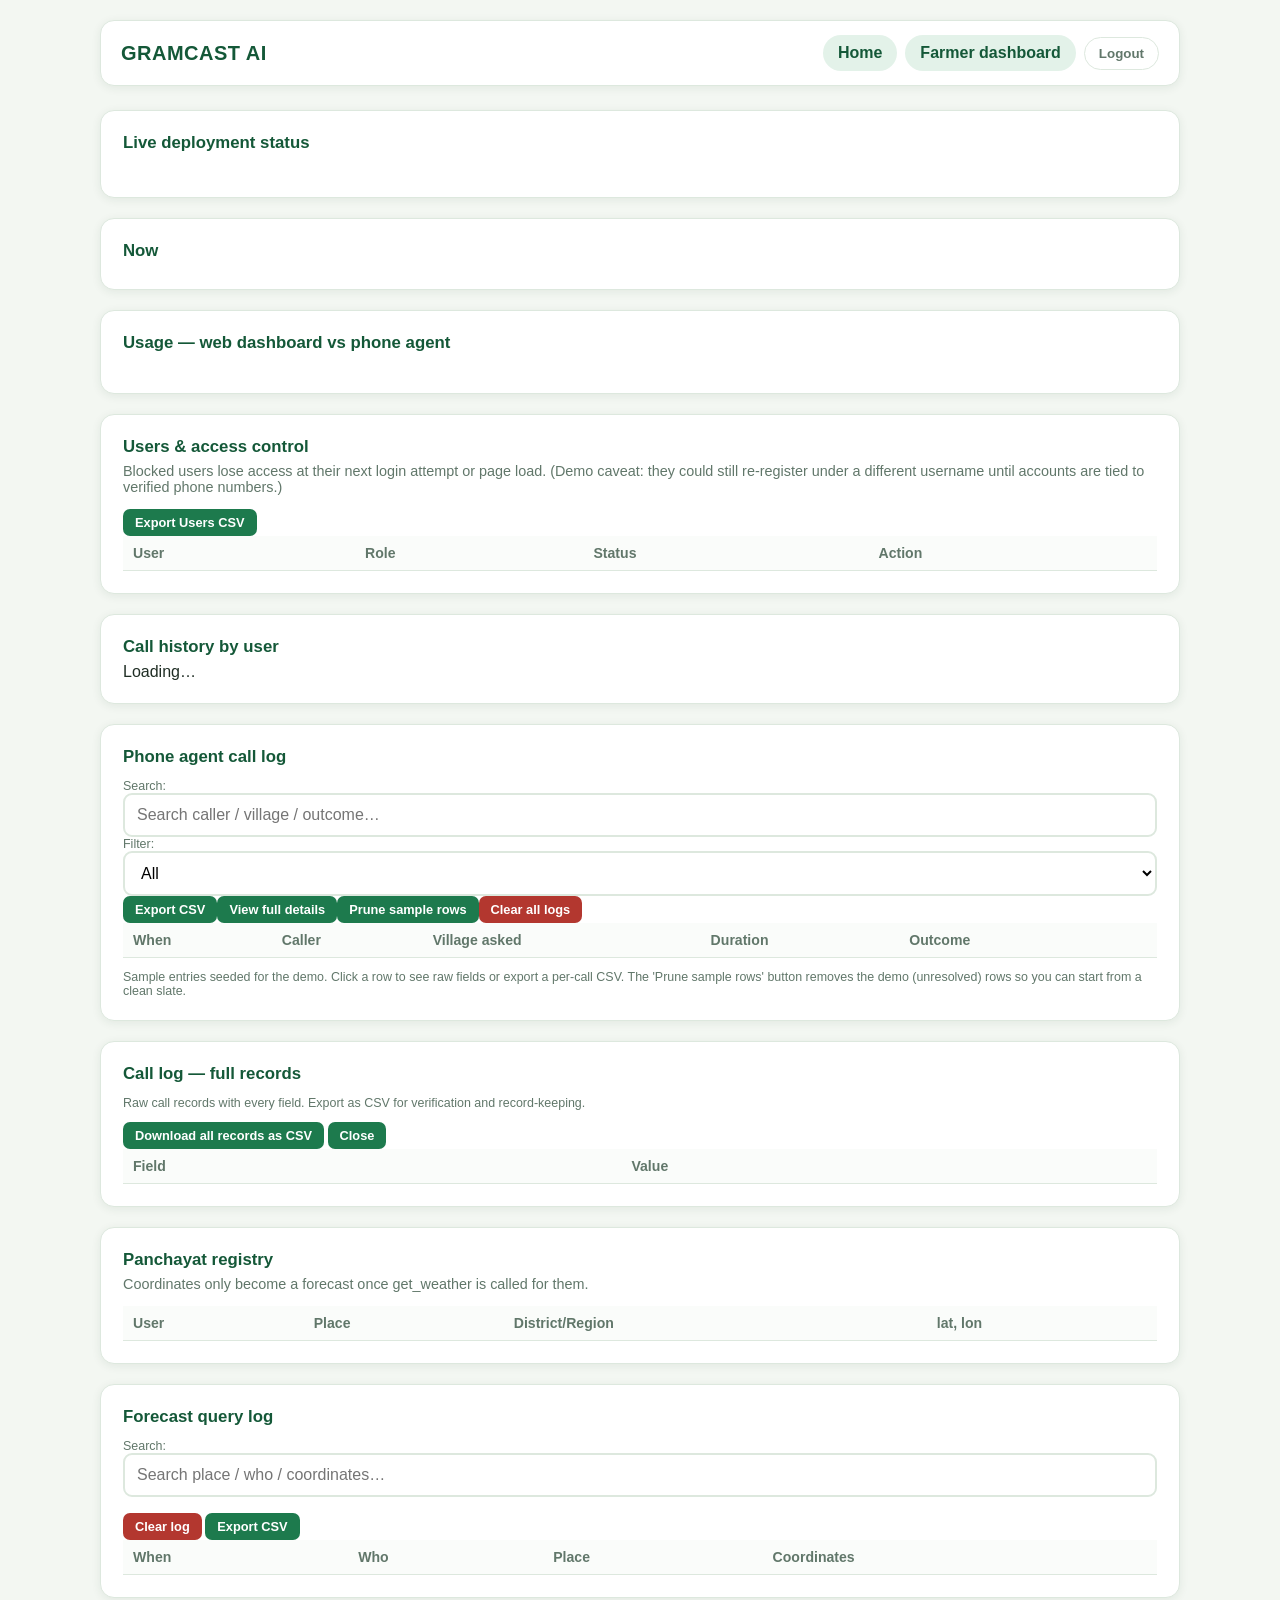
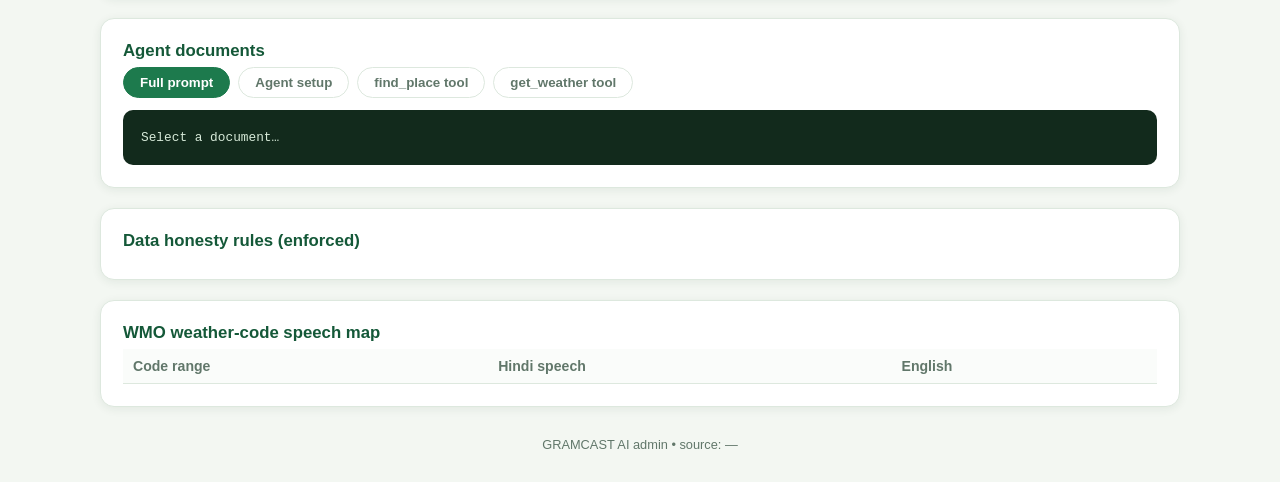
==== commit 182e1300: "Remove hi-sub annotation spans and associated comments from HTML" ====
--- a/admin.html
+++ b/admin.html
@@ -10,7 +10,7 @@
   <div class="container">
     <div class="topbar">
       <div class="brand">
-        <h1>GRAMCAST AI</h1> <small>Admin dashboard</small>
+        <h1>GRAMCAST AI</h1>
       </div>
       <nav class="topnav">
         <a href="index.html">Home</a>
@@ -19,36 +19,32 @@
       </nav>
     </div>
 
-    <!-- system status -->
-    <section class="card">
-      <h2>Live deployment status <span class="hi-sub">README ke live-agent table ke anusaar</span></h2>
+    <section class="card">
+      <h2>Live deployment status</h2>
       <div class="grid cols-4" id="statusGrid"></div>
       <dl class="kv mt" id="factsList"></dl>
     </section>
 
     <section class="card">
-      <h2>Now <span class="hi-sub">is session ka snapshot</span></h2>
+      <h2>Now</h2>
       <div class="grid cols-5" id="statGrid"></div>
     </section>
 
-    <!-- usage: web vs calls -->
-    <section class="card">
-      <h2>Usage — web dashboard vs phone agent <span class="hi-sub">kitne log web par, kitne call par aaye</span></h2>
+    <section class="card">
+      <h2>Usage — web dashboard vs phone agent</h2>
       <div class="grid cols-4" id="usageGrid"></div>
       <p class="provenance" id="usageNote"></p>
     </section>
 
-    <!-- users & block -->
-    <section class="card">
-      <h2>Users & access control <span class="hi-sub">kisi bhi account ko block / unblock karein</span></h2>
+    <section class="card">
+      <h2>Users &amp; access control</h2>
       <p class="sub">Blocked users lose access at their next login attempt or page load. (Demo caveat: they could still re-register under a different username until accounts are tied to verified phone numbers.)</p>
       <div class="provenance sm"><button class="btn sm ok" id="exportUsersBtn">Export Users CSV</button></div>
       <table id="userTable"><thead><tr><th>User</th><th>Role</th><th>Status</th><th>Action</th></tr></thead><tbody></tbody></table>
     </section>
 
-    <!-- user call history card -->
     <section class="card mt">
-      <h2>Call history by user <span class="hi-sub">har user ke update ke saath</span></h2>
+      <h2>Call history by user</h2>
       <div id="callHistoryBox"><p>Loading…</p></div>
     </section>
 
@@ -58,56 +54,34 @@
       <table id="userCallTable"><thead><tr><th>When</th><th>Caller</th><th>Village asked</th><th>Duration</th><th>Outcome</th></tr></thead><tbody></tbody></table>
     </section>
 
-    <!-- phone agent call log -->
     <section class="card mt">
-      <h2>Phone agent call log <span class="chip warn">sample data</span></h2>
+      <h2>Phone agent call log</h2>
       <div class="provenance sm">Search: <input id="callLogSearch" placeholder="Search caller / village / outcome…"> Filter: <select id="callLogFilter"><option value="">All</option><option value="today">Today</option><option value="answered">Answered</option><option value="no-data">No forecast data</option></select><button class="btn sm ok" id="exportCallLogBtn">Export CSV</button><button class="btn sm" id="viewCallDetailsBtn">View full details</button><button class="btn sm" id="pruneSampleBtn">Prune sample rows</button><button class="btn danger sm" id="clearCallLogBtn">Clear all logs</button></div>
       <table id="callTable"><thead><tr><th>When</th><th>Caller</th><th>Village asked</th><th>Duration</th><th>Outcome</th><th></th></tr></thead><tbody></tbody></table>
       <div class="provenance">Sample entries seeded for the demo. Click a row to see raw fields or export a per-call CSV. The 'Prune sample rows' button removes the demo (unresolved) rows so you can start from a clean slate.</div>
     </section>
 
-    <style>
-      #callDetailsCard.hidden { display: none; }
-      #callDetailsTable td { font-size: 0.82rem; word-break: break-all; padding: 5px 8px; }
-      #callDetailsTable tbody tr:nth-child(even) { background: #f7faf8; }
-      .hidden { display: none !important; }
-      #userCallCard .btn { margin-right: 6px; }
-      .num { width: 1%; white-space: nowrap; text-align: center; }
-      .num button { padding: 4px 8px; }
-    </style>
-
-    <style>
-      #callDetailsCard.hidden { display: none; }
-      #callDetailsTable td { font-size: 0.82rem; word-break: break-all; padding: 5px 8px; }
-      #callDetailsTable tbody tr:nth-child(even) { background: #f7faf8; }
-      .hidden { display: none !important; }
-    </style>
-
-    <!-- call log details (raw records inspection) -->
     <section class="card hidden" id="callDetailsCard">
-      <h2>Call log — full records <span class="hi-sub">raw call data ke details (csv / excel me download ke liye)</span></h2>
+      <h2>Call log — full records</h2>
       <p class="provenance">Raw call records with every field. Export as CSV for verification and record-keeping.</p>
       <div class="provenance sm"><button class="btn sm" id="exportCallDetailsBtn">Download all records as CSV</button> <button class="btn sm" id="closeCallDetailsBtn">Close</button></div>
       <table id="callDetailsTable"><thead><tr><th>Field</th><th>Value</th></tr></thead><tbody></tbody></table>
     </section>
 
-    <!-- locations registry -->
-    <section class="card">
-      <h2>Panchayat registry <span class="hi-sub">sabhi users ki geocoded locations</span></h2>
+    <section class="card">
+      <h2>Panchayat registry</h2>
       <p class="sub">Coordinates only become a forecast once get_weather is called for them.</p>
       <table id="locTable"><thead><tr><th>User</th><th>Place</th><th>District/Region</th><th>lat, lon</th></tr></thead><tbody></tbody></table>
     </section>
 
-    <!-- forecast log -->
     <section class="card mt">
-      <h2>Forecast query log <span class="hi-sub">find_place → get_weather calls made from this browser</span></h2>
+      <h2>Forecast query log</h2>
       <div class="provenance sm">Search: <input id="logSearch" placeholder="Search place / who / coordinates…"> <button class="btn danger sm mt" id="clearLogBtn">Clear log</button> <button class="btn sm ok mt" id="exportLogBtn">Export CSV</button></div>
       <table id="logTable"><thead><tr><th>When</th><th>Who</th><th>Place</th><th>Coordinates</th></tr></thead><tbody></tbody></table>
     </section>
 
-    <!-- repo documents -->
-    <section class="card">
-      <h2>Agent documents <span class="hi-sub">poore prompt aur tool definitions repo se</span></h2>
+    <section class="card">
+      <h2>Agent documents</h2>
       <div class="tabs">
         <button class="on" data-doc="prompts/GRAMCAST_PROMPT.md">Full prompt</button>
         <button data-doc="config/agent_setup.md">Agent setup</button>
@@ -117,15 +91,13 @@
       <pre class="config" id="docView">Select a document…</pre>
     </section>
 
-    <!-- guardrails -->
-    <section class="card">
-      <h2>Data honesty rules (enforced) <span class="hi-sub">jo web par bhi, phone par bhi</span></h2>
+    <section class="card">
+      <h2>Data honesty rules (enforced)</h2>
       <ul id="rules" style="line-height:1.9; font-size:0.92rem; padding-left:18px;"></ul>
     </section>
 
-    <!-- WMO reference -->
-    <section class="card">
-      <h2>WMO weather-code speech map <span class="hi-sub">agent wahi map bolta hai jo CLI print karta hai</span></h2>
+    <section class="card">
+      <h2>WMO weather-code speech map</h2>
       <table id="wmoTable"><thead><tr><th>Code range</th><th>Hindi speech</th><th>English</th></tr></thead><tbody></tbody></table>
     </section>
 
@@ -140,7 +112,6 @@
     if (session) {
       document.getElementById("logoutBtn").addEventListener("click", GC.auth.logout);
 
-      /* ---- deployment facts ---- */
       const cards = [
         ["Agent", GC.FACTS.agent],
         ["Deployment", GC.FACTS.deploy],
@@ -149,7 +120,8 @@
       ];
       document.getElementById("statusGrid").innerHTML = cards.map(c =>
         '<div class="day-card stat"><div class="l" style="color:var(--muted); font-size:0.8rem;">' + c[0] +
-        '</div><div style="font-weight:700; margin-top:4px; word-break:break-all;">' + GC.esc(c[1]) + "</div></div>").join("");
+        '</div><div style="font-weight:700; margin-top:4px; word-break:break-all;">' + GC.esc(c[1]) + "</div></div>"
+      ).join("");
 
       document.getElementById("factsList").innerHTML = [
         ["Agent", GC.FACTS.agent], ["Deployment", GC.FACTS.deploy],
@@ -158,24 +130,19 @@
         ["Tools", "find_place (geocoding) → get_weather (forecast)"],
       ].map(p => "<dt>" + p[0] + "</dt><dd>" + GC.esc(p[1]) + "</dd>").join("");
 
-      /* ---- stats ---- */      const users = GC.store.get("users", []);
+      const users = GC.store.get("users", []);
       const allLocs = [];
       users.forEach(u => GC.store.get("locs_" + u.id, []).forEach(l => allLocs.push({ user: u.name, ...l })));
       const log = GC.store.get("forecast_log", []);
       const today = new Date().toISOString().slice(0, 10);
-      const todays = log.filter(x => (x.at || "").slice(0, 10) === today).length;
       const callLog = GC.store.get("call_log", []);
-      const allCallRows = callLog.length ? callLog.map(c => Object.assign({}, c)) : [];
-
-      /* ---- admin-only guards ---- */
+
       const isAdmin = GC.auth.requireRole("admin");
       function adminOnly() {
         if (!isAdmin) { GC.showAlert("Admin panel only — log in as admin.", "bad"); return false; }
         return true;
       }
-      function adminNoChange(fn) {
-        return (e) => { if (!adminOnly()) { e.preventDefault(); e.stopPropagation(); } }
-      }
+
       function seedIfEmpty() {
         if (!GC.store.get("call_log", null)) {
           const d = 24 * 60 * 60 * 1000, now = Date.now();
@@ -198,12 +165,11 @@
         document.getElementById("statGrid").innerHTML = [
           ["Users", usersNow.length], ["Blocked users", usersNow.filter(u => u.blocked).length], ["Saved Panchayats", allLocs.length],
           ["Logged queries", logNow.length], ["Queries today", logNow.filter(x => (x.at || "").slice(0, 10) === todayKey).length],
-        ["Calls in log", callRows.length], ["Call records today", callRows.filter(c => (c.at || "").slice(0, 10) === todayKey).length],
+          ["Calls in log", callRows.length], ["Call records today", callRows.filter(c => (c.at || "").slice(0, 10) === todayKey).length],
         ].map(c => '<div class="day-card stat"><div class="v">' + c[1] + '</div><div class="l">' + c[0] + "</div></div>").join("");
       }
       renderStats();
 
-      /* ---- usage compare: web vs phone ---- */
       const users2 = GC.store.get("users", []);
       const callers = [...new Set(callLog.map(c => c.caller))];
       const webCalls = log.filter(x => x.by && !x.by.startsWith("admin@")).length;
@@ -214,7 +180,7 @@
         ["People who used the web", webUsers.length, "ok"],
         ["Calls to the voice agent", phoneCalls, "info"],
         ["People who dialed in", phoneUsers, "warn"],
-        ["Web users vs callers", [webUsers.length, phoneUsers]], // placeholder 2-col row if needed; fallback below
+        ["Web users vs callers", [webUsers.length, phoneUsers]],
       ].map(c => {
         if (Array.isArray(c[2])) {
           const left = '<div class="day-card stat"><div class="v">' + c[2][0] + '</div><div class="l">' + c[0] + "</div></div>";
@@ -223,19 +189,18 @@
         }
         return '<div class="day-card stat"><div class="v">' + c[1] + '</div><div class="l">' + c[0] + "</div></div>";
       }).join("");
+
       document.getElementById("usageNote").textContent =
         "Web counts track every find_place → get_weather query in the forecast log (including guests on the landing page). " +
         "Call counts come from the call log below until an Exotel CDR feed is connected. " +
         "Call records and users can be exported here as CSV for verification and record-keeping.";
 
-      /* ---- registry ---- */
       const locTb = document.querySelector("#locTable tbody");
       locTb.innerHTML = allLocs.length ? allLocs.map(l =>
         "<tr><td>" + GC.esc(l.user) + "</td><td>" + GC.esc(l.place_name) + "</td><td>" +
         GC.esc([l.district, l.region].filter(Boolean).join(", ") || "—") + "</td><td>" + l.latitude + ", " + l.longitude + "</td></tr>"
       ).join("") : "<tr><td colspan=4>No saved locations yet.</td></tr>";
 
-      /* ---- users & access control ---- */
       function renderUsers() {
         const users2 = GC.store.get("users", []);
         const t = document.querySelector("#userTable tbody");
@@ -287,10 +252,12 @@
           });
         }
       });
-      /* ---- call log ---- */      const callRows = callLog;
+
+      const callRows = callLog;
       const callByCaller = {};
       callRows.forEach(c => { (callByCaller[c.caller] = callByCaller[c.caller] || []).push(c); });
       const callSenders = Object.keys(callByCaller);
+
       const callLogSearch = document.getElementById("callLogSearch");
       if (callLogSearch) {
         callLogSearch.addEventListener("input", e => {
@@ -347,7 +314,7 @@
           "<tr><td>" + GC.esc(GC.localTime(c.at)) + "</td><td>" + GC.esc(c.caller) + "</td><td>" + GC.esc(c.village) +
           "</td><td>" + GC.esc(c.dur) + "</td><td><span class=" + (c.outcome === "answered" ? '"chip ok"' : '"chip warn"') + ">" + GC.esc(c.outcome) + "</span></td>" +
           '<td class="num"><button class="btn sm ok" data-act="details" data-id="' + GC.uniqueId(callRows.indexOf(c)) + '">Details</button></td>' +
-          '<td class="num"><button class="btn sm" data-act="csv" data-id="' + GC.uniqueId(callRows.indexOf(c)) + '">CSV</button></td></tr>"
+          '<td class="num"><button class="btn sm" data-act="csv" data-id="' + GC.uniqueId(callRows.indexOf(c)) + '">CSV</button></td></tr>'
         ).join("") : "<tr><td colspan=6>No calls yet.</td></tr>";
       }
       renderCallLog();
@@ -409,7 +376,7 @@
         GC.exportCsv("gramcast_call_log_records.csv", rows, ["When (UTC)", "Local time", "Caller", "Village asked", "Duration", "Outcome", "Sample"]);
         GC.showToast("Exported " + rows.length + " raw records.", "ok");
       });
-      /* ---- per-user call history card ---- */
+
       function renderCallHistory() {
         const box = document.getElementById("callHistoryBox");
         if (!box) return;
@@ -445,7 +412,7 @@
         const card = document.getElementById("userCallCard");
         card.style.display = "none";
       });
-      /* ---- forecast query log ---- */
+
       const logRows = log;
       function renderQueryLog() {
         document.querySelector("#logTable tbody").innerHTML = logRows.length ? logRows.map(r =>
@@ -471,25 +438,6 @@
         ).join("") : "<tr><td colspan=4>No queries match." + (q ? " " + GC.esc(q) : "") + "</td></tr>";
       });
 
-      /* ---- documents ---- */
-      const docView = document.getElementById("docView");
-      document.querySelectorAll(".tabs button").forEach(btn => {
-        btn.addEventListener("click", async () => {
-          document.querySelectorAll(".tabs button").forEach(b => b.classList.remove("on"));
-          btn.classList.add("on");
-          docView.textContent = "Loading " + btn.dataset.doc + "…";
-          try {
-            const res = await fetch(btn.dataset.doc);
-            if (!res.ok) throw new Error("HTTP " + res.status);
-            docView.textContent = await res.text();
-          } catch (e) {
-            docView.textContent = "Could not load " + btn.dataset.doc + " (" + e.message + ").\n" +
-              "Open it directly: " + btn.dataset.doc + " in the repo.";
-          }
-        });
-      });
-
-      /* ---- guardrails from README / prompt ---- */
       document.getElementById("rules").innerHTML = [
         "Open-Meteo model data is the only source; never claim IMD / government provenance.",
         "A location name is not data — without a returned forecast block, answer is the NO DATA message.",
@@ -501,7 +449,6 @@
         "No invented warnings, no guaranteed crop outcomes, no unnecessary personal questions.",
       ].map(r => "<li>" + GC.esc(r) + "</li>").join("");
 
-      /* ---- WMO reference table ---- */
       const wmoRows = [
         ["0–2", "saaf / mainly saaf aasmaan", "Clear / mainly clear"], ["3", "badal chhaaye hue", "Overcast"],
         ["45–48", "kohra", "Fog"], ["51–57", "halki runha / buund", "Light drizzle"],
@@ -510,72 +457,8 @@
         ["95", "gajargur-aandhi", "Thunderstorm"], ["99", "kaada garaj purviandhi", "Severe thunderstorm"],
       ];
       document.querySelector("#wmoTable tbody").innerHTML = wmoRows.map(r =>
-        "<tr><td>" + r[0] + "</td><td>" + r[1] + "</td><td>" + r[2] + "</td></tr>").join("");
-
-      /* ---- call log table ---- */
-      document.querySelector("#callTable tbody").innerHTML = calls.length ? calls.map(c =>
-        "<tr><td>" + new Date(c.at).toLocaleString("en-IN") + "</td><td>" + GC.esc(c.caller) + "</td><td>" + GC.esc(c.village) +
-        "</td><td>" + GC.esc(c.dur) + "</td><td><span class=" + (c.outcome === "answered" ? '"chip ok"' : '"chip warn"') + ">" + GC.esc(c.outcome) + "</span></td></tr>"
-      ).join("") : "<tr><td colspan=5>No calls yet.</td></tr>";
-
-      /* ---- call log CSV export ---- */
-      document.getElementById("exportCallLogBtn").addEventListener("click", () => {
-        const calls = GC.store.get("call_log", []);
-        let csv = "When,Caller,Village asked,Duration,Outcome\n";
-        calls.forEach(c => {
-          const when = new Date(c.at).toLocaleString("en-IN");
-          csv += when + "," + GC.esc(c.caller) + "," + GC.esc(c.village) + "," + GC.esc(c.dur) + "," + GC.esc(c.outcome) + "\n";
-        });
-        const blob = new Blob([csv], { type: "text/csv;charset=utf-8;" });
-        const url = URL.createObjectURL(blob);
-        const a = document.createElement("a");
-        a.href = url; a.download = "call_log.csv";
-        a.click();
-        URL.revokeObjectURL(url);
-      });
-
-      /* ---- call log full details view ---- */
-      document.getElementById("viewCallDetailsBtn").addEventListener("click", () => {
-        const calls = GC.store.get("call_log", []);
-        document.getElementById("callDetailsTable").innerHTML =
-          "<tr><td colspan=2><strong>" + calls.length + " raw call record(s)</strong></td></tr>" +
-          calls.map(c =>
-            "<tr><td>Caller</td><td>" + GC.esc(c.caller) + "</td></tr>" +
-            "<tr><td>Village asked</td><td>" + GC.esc(c.village) + "</td></tr>" +
-            "<tr><td>Duration</td><td>" + GC.esc(c.dur) + "</td></tr>" +
-            "<tr><td>When (ISO)</td><td>" + GC.esc(c.at) + "</td></tr>" +
-            "<tr><td>When (Local)</td><td>" + new Date(c.at).toLocaleString("en-IN") + "</td></tr>" +
-            "<tr><td>Outcome</td><td>" + GC.esc(c.outcome) + "</td></tr>"
-          ).join("");
-        document.getElementById("callDetailsCard").classList.remove("hidden");
-      });
-      document.getElementById("closeCallDetailsBtn").addEventListener("click", () => {
-        document.getElementById("callDetailsCard").classList.add("hidden");
-      });
-
-      /* ---- call log raw records CSV download (verification file) ---- */
-      document.getElementById("exportCallDetailsBtn").addEventListener("click", () => {
-        const calls = GC.store.get("call_log", []);
-        let csv = "When (UTC),Local time,Caller,Village asked,Duration,Outcome,Sample\n";
-        if (calls.length === 0) {
-          csv += "No records yet.\n";
-        } else {
-          calls.forEach(c => {
-            const whenUTC = c.at || "";
-            const local = new Date(c.at).toLocaleString("en-IN");
-            const sample = "sample data - wire Exotel CDR feed here";
-            csv += whenUTC + "," + local + "," + GC.esc(c.caller) + "," + GC.esc(c.village) +
-              "," + GC.esc(c.dur) + "," + GC.esc(c.outcome) + "," + GC.esc(sample) + "\n";
-          });
-        }
-        const blob = new Blob([csv], { type: "text/csv;charset=utf-8;" });
-        const url = URL.createObjectURL(blob);
-        const a = document.createElement("a");
-        a.href = url;
-        a.download = "gramcast_call_log_records.csv";
-        a.click();
-        URL.revokeObjectURL(url);
-      });
+        "<tr><td>" + r[0] + "</td><td>" + r[1] + "</td><td>" + r[2] + "</td></tr>"
+      ).join("");
 
       document.getElementById("srcLine").textContent = GC.FACTS.source;
     }
--- a/styles.css
+++ b/styles.css
@@ -60,7 +60,6 @@
 }
 .card h2 { font-size: 1.05rem; color: var(--green-dark); margin-bottom: 6px; }
 .card p.sub { color: var(--muted); font-size: 0.9rem; margin-bottom: 14px; }
-.hi-sub { display: block; font-size: 0.85rem; color: var(--muted); font-weight: 400; }
 
 .grid { display: grid; gap: 16px; }
 .grid.cols-3 { grid-template-columns: repeat(3, 1fr); }
